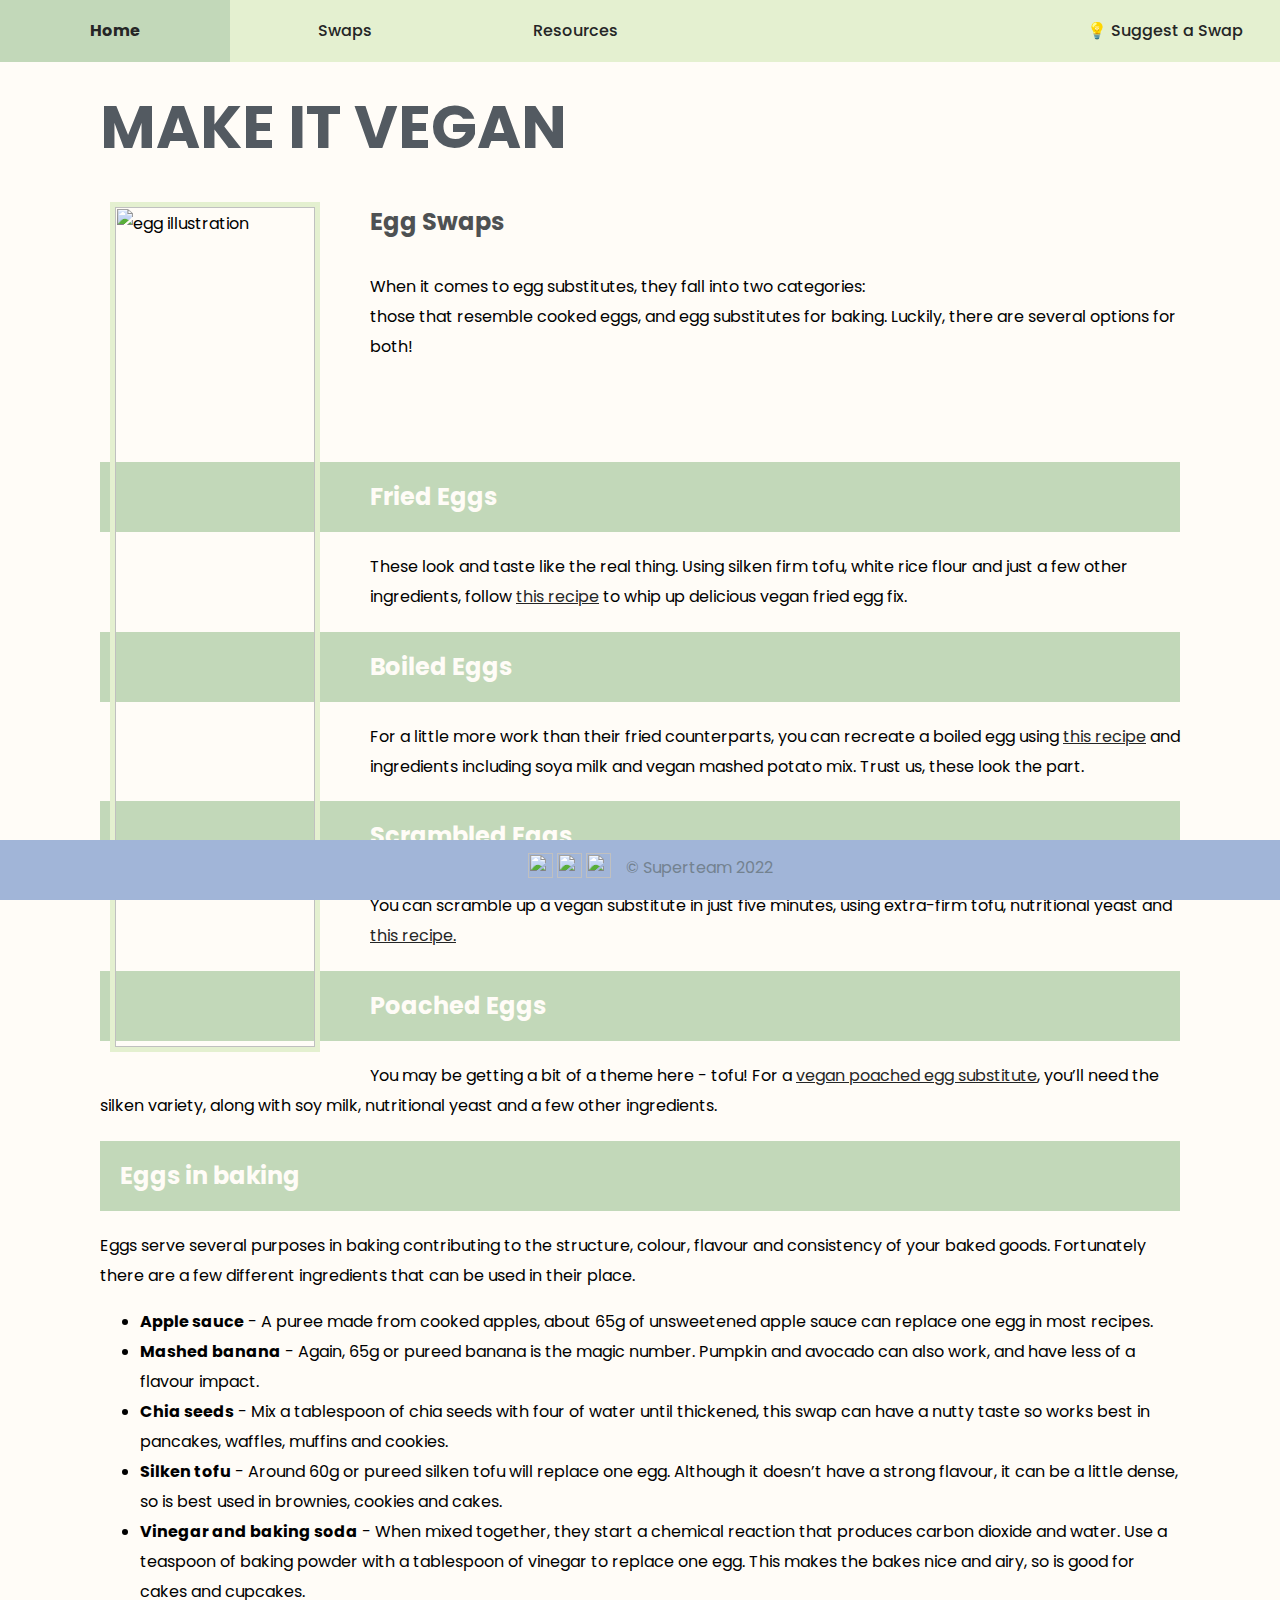
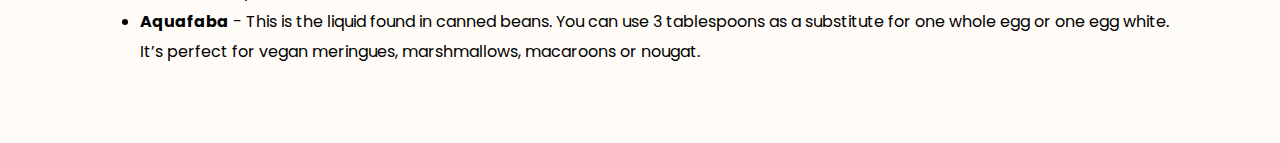
==== eggswap.html @ aec92303 "Add files via upload" ====
<link rel="stylesheet" href="app.css">
<!DOCTYPE html>
<html lang="en">

<head>
    <meta charset="UTF-8">
    <meta http-equiv="X-UA-Compatible" content="IE=edge">
    <meta name="viewport" content="width=device-width, initial-scale=1.0">
    <title>Egg Swap - Make It Vegan</title>
    <link rel="stylesheet" href="app.css">
    <link rel="preconnect" href="https://fonts.googleapis.com">
    <link rel="preconnect" href="https://fonts.gstatic.com" crossorigin>
    <link
        href="https://fonts.googleapis.com/css2?family=Poppins:ital,wght@0,300;0,400;0,500;0,600;0,700;1,300;1,400;1,500;1,600;1,700&display=swap"
        rel="stylesheet">
</head>

<body>

    <header>
        <nav class="topnav">
            <ul>
                <li><a href="index.html">Home</a></li>
                <li class="dropdown"><a href="javascript:void(0)" class="dropbtn">Swaps</a>
                    <div class="dropdown-content">
                        <a href="meatswap.html">Meat Swap</a>
                        <a href="fishswap.html">Fish Swap</a>
                        <a href="milkswap.html">Milk Swap</a>
                        <a href="eggswap.html">Egg Swap</a>
                    </div>
                </li>
                <li><a href="resources.html">Resources</a></li>
                <li id="suggestswap"><a href="suggestswap.html">&#128161; Suggest a Swap</a></li>
            </ul>
        </nav>
    </header>

    <main>
        <h1>MAKE IT VEGAN</h1>
        <div class="topcontainer">
            <div>
                <img src="./Images/eggs.jpg" alt="egg illustration">
                <span>
                    <h2>Egg Swaps</h2>
                </span>
                <p>When it comes to egg substitutes, they fall into two categories:<br>
                    those that resemble cooked eggs,
                    and egg substitutes for baking. Luckily, there are several options for both!
                </p>
            </div>
         </div>
        <div class="maincontentswap"></div>
        <h2 class="resources-h2">Fried Eggs</h2>
        <p>These look and taste like the real thing. Using silken firm tofu, white rice flour and just a few other ingredients, follow <a href="https://www.noracooks.com/fried-vegan-eggs/">this recipe</a> to whip up delicious vegan fried egg fix.
        </p>
        <h2 class="resources-h2">Boiled Eggs</h2>
        <p>For a little more work than their fried counterparts, you can recreate a boiled egg using <a href="https://www.mouthwateringvegan.com/2015/04/22/the-ultimate-genius-vegan-eggs/">this recipe</a> and ingredients including soya milk and vegan mashed potato mix. Trust us, these look the part.
        </p>
        <h2 class="resources-h2">Scrambled Eggs</h2>
        <p>You can scramble up a vegan substitute in just five minutes, using extra-firm tofu, nutritional yeast and <a href="https://www.mydarlingvegan.com/easy-vegan-scrambled-eggs/">this recipe.</a>
        </p>
        <h2 class="resources-h2">Poached Eggs</h2>
        <p>You may be getting a bit of a theme here - tofu! For a <a href="https://www.everyveganrecipe.com/recipe/poached-eggs.html">vegan poached egg substitute</a>, you’ll need the silken variety, along with soy milk, nutritional yeast and a few other ingredients.
        </p>
        <h2 class="resources-h2">Eggs in baking</h2>
        <p>Eggs serve several purposes in baking contributing to the structure, colour, flavour and consistency of your baked goods. Fortunately there are a few different ingredients that can be used in their place.
            <ul>
                <li><b>Apple sauce</b> - A puree made from cooked apples, about 65g of unsweetened apple sauce can replace one egg in most recipes.</li>
                <li><b>Mashed banana</b> - Again, 65g or pureed banana is the magic number. Pumpkin and avocado can also work, and have less of a flavour impact.
                <li><b>Chia seeds</b> - Mix a tablespoon of chia seeds with four of water until thickened, this swap can have a nutty taste so works best in pancakes, waffles, muffins and cookies.</li>
                <li><b>Silken tofu</b> - Around 60g or pureed silken tofu will replace one egg. Although it doesn’t have a strong flavour, it can be a little dense, so is best used in brownies, cookies and cakes.</li>
                <li><b>Vinegar and baking soda</b> - When mixed together, they start a chemical reaction that produces carbon dioxide and water. Use a teaspoon of baking powder with a tablespoon of vinegar to replace one egg. This makes the bakes nice and airy, so is good for cakes and cupcakes.</b></li>
              <li><b>Aquafaba</b> - This is the liquid found in canned beans. You can use 3 tablespoons as a substitute for one whole egg or one egg white. It’s perfect for vegan meringues, marshmallows, macaroons or nougat.</li>
            </ul>
        </p>
    </main>

    <footer>
        <div class="social-media">
            <a href="https://www.instagram.com"> <img src="images/instagram-logo-100-blue.png" alt="instagram"
                    height="25px" width="25px" onmouseover="this.src='images/instagram-logo-100.png'"
                    onmouseout="this.src='images/instagram-logo-100-blue.png'" height="25px" width="25px"></a>
            <a href="https://www.facebook.com"> <img src="images/Facebook-logo-100_blue.png" alt="facebook"
                    height="25px" width="25px" onmouseover="this.src='images/Facebook-logo-100.png'"
                    onmouseout="this.src='images/Facebook-logo-100_blue.png'" height="25px" width="25px"></a>
            <a href=mailto:contact@makeitvegan.com> <img src="images/envelope-icon-blue.png" alt="email" height="25px"
                    width="25px" onmouseover="this.src='images/envelope-icon.png'"
                    onmouseout="this.src='images/envelope-icon-blue.png'" height="25px" width="25px"></a>
        </div>
        <div class="copyright">© Superteam 2022</div>
    </footer>

</body>

</html>
---- app.css ----
body {
  font-family: 'Poppins', sans-serif;
  margin: 0;
  padding: 0 0 60px 0;
  background-color: #FFFCF7;
  line-height: 30px;
}

main {
  margin: 0 100px;
}

@media (max-width: 1260px) {
main {margin: 20px;}
}

/* NAV BAR */

.topnav ul {
list-style-type: none;
margin: 0;
padding: 0;
overflow: hidden;
background-color: #E4F0D0;
}

.topnav li {
float: left;
}

#suggestswap {
  float:right;
}

@media (max-width: 945px) {
  #suggestswap { float: none; }
  .topnav li { float: none; }
}

.topnav a {
display: block;
padding: 16px 30px;
text-decoration: none;
color: #252626;
font-weight: 500;
font-size: 16px;
min-width: 170px;
text-align: center;
}

li a:hover {
background-color: #C2D8B9;
font-weight: 700;
}

li a:active {
background-color: #C2D8B9;
}

.dropdown-content {
  display: none;
  position: absolute;
  background-color: #E4F0D0;
  min-width: 170px;
  box-shadow: 0px 8px 16px 0px rgba(0,0,0,0.2);
  z-index: 1;
}

.dropdown-content a {
  text-decoration: none;
  display: block;
  text-align: center;
  background-color: #FFFCF7;
}

.dropdown:hover .dropdown-content {
  display: block;
}

h1 {
  margin: 50px 0px;
  font-size: 60px;
  color: #535a61;
}

/* HOME PAGE */

#titlehome {
  margin: 100px 0px;
}

.containermain {
  display: flex;
}

.parahome {
  width: 50%;
  margin: 0px 50px;
  font-size: 16px;
}

.photohome {
  width: 50%;
  margin-top: 50px;
  padding: 20px;
}

.row1 {
  display: flex;
  flex-wrap:wrap;
  justify-content: center;
}

.row2 {
  display: flex;
  flex-wrap:wrap;
  justify-content: center;
}

@media (max-width: 945px) {
  .containermain {
    display: block;
  }
  .parahome {
    width: 100%;
    margin: 10px;
    text-align: center;
  }
  .photohome {
    width: 100%;
  }

}

.photohome img {
  max-width: 250px;
  width: 100%;
  height: auto;
  margin: 10px;
  border: 5px solid #E4F0D0;
}

@media (max-width: 1460px) {
  .photohome img {
    max-width: 200px;
  }
  .photohome {
    margin-top: 150px;
  }
}

@media (max-width: 1260px) {
  .photohome img {
    max-width: 150px;
  }
  h1 {
    font-size: 40px;
  }
  .parahome {
    font-size: 14px;
  }
  .photohome {
    margin-top: 120px;
  }
  #titlehome {
    margin: 50px 0px;
  }
}

@media (max-width: 945px) {
  .photohome {
    margin-top: 50px;
  }
}


.photohome img:hover {
  opacity: 0.3;
  transform: scale(1.1);
  transition: 1s;
}

.containerphoto {
  position: relative;
  display: inline-block;
}

.textphoto {
  position: absolute;
  z-index: 1;
  margin: 0 auto;
  left: 0;
  right: 0;
  top: 70%;
  text-align: center;
  width: 60%;
  display: none;
  color: #4e5153;
  text-decoration: none;
  font-size: 25px;
  font-weight: 600;
}

@media (max-width: 1460px) {
  .textphoto {
    font-size: 20px;
  }
}
@media (max-width: 1260px) {
  .textphoto {
    font-size: 15px;
  }
}


.photohome img:hover +.textphoto {
  display: block;
  transition: 2s;
}

.textphoto:hover {
  display: block;
  transition: 2s;
}

/* SWAP PAGES */

.topcontainer {
  display: block;
}
.topcontainer img {
  float: left;
  max-width: 200px;
  width: 100%;
  height: auto;
  margin: 10px;
  margin-right: 50px;
  border: 5px solid #E4F0D0;
}

.topcontainer p {
  margin-bottom: 80px;
}

.maincontentswap {
  display: inline-block;
  float: none;
}

h2 {
  color: #4e5153;
  padding: 15px 0 15px 0;
}

@media (max-width: 945px) {
  .topcontainer p {
    margin-bottom: 30px;
  }
}


/* FOOTER */

footer {
  position: fixed;
  background-color: #A1B5D8; height: 40px;
  left: 0;
  bottom: 0;
  width: 100%;
  padding: 10px;
  display: flex;
  justify-content: center;
  flex-wrap: wrap;
  align-content: center;
  }
  .social-media {
  transition: 0.5s all ease-in-out;
  }
  .social-media a:hover img {
  transform: scale(1.2);
  }
  .copyright {
  color: #738290;
  text-align: right;
  padding-left: 15px;
  }

/* RESOURCES PAGE */

.resources-body {
  background-color: #FFFCF7;
  padding-top: 0px;
  padding-bottom: 60px;
}
.resources-h1 {
  padding: 10px;
}
.resources-h2 {
  background-color: #C2D8B9;
  color: #FFFCF7;
  padding: 20px
}
.resources ul {
  list-style-type: none;
  color: #252626;
  margin: 0;
  padding: 20px;
  }
  .resources ul a:hover {
    background-color: #FFFCF7;
  }
    /* unvisited link */
a:link {
  color: #252626;
}
/* visited link */
a:visited {
  color:#252626;
}
/* mouse over link */
a:hover {
  text-decoration: bold;
}
/* selected link */
a:active {
  color: #738290;
}
/* SUGGEST A SWAP PAGE */
  .suggest-h1 {
    padding: 10px;
  }
  .suggest-body {
    background-color: #FFFCF7;
    padding-top: 0px;
    padding-bottom: 60px;
  }
  .suggest-para {
    background-color: #FFFCF7;
    padding: 20px;
  }
  .suggest-form {
    background-color: #FFFCF7;
    padding: 20px;
  }
  .comment-box {
    display: flex;
    justify-content: left;
    align-items: left;
    width: 100%;
    height: 100px;
    padding: 10px;
    background-color: white;
  }
  ::placeholder {
    color: #252626;
    font-family: 'Poppins', sans-serif;
  }
  .center {
    display: flex;
    justify-content: center;
    align-items: center;
    height: 100px;
  }
  .submit-button {
      background-color: #252626;
      border: none;
      color: #FFFCF7;
      padding: 10px 30px;
      text-align: center;
      text-decoration: none;
      display: inline-block;
      font-size: 16px;
      border-radius: 0px;
    }
    .submit-button {
      transition-duration: 0.5s;
    }
    .submit-button:hover {
      transform: scale(1.2);
    }

 /* unvisited link */
 a:link {
  color: #252626;
}
/* visited link */
a:visited {
  color:#252626;
}
/* mouse over link */
a:hover {
  text-decoration: bold;
}
/* selected link */
a:active {
  color: #738290;
}
/* suggest a swap styling below */
.suggest-h1 {
  padding: 10px;
}
.suggest-body {
  background-color: #FFFCF7;
  padding-top: 0px;
  padding-bottom: 60px;
}
.suggest-para {
  background-color: #FFFCF7;
  padding: 20px;
}
.suggest-form {
  background-color: #FFFCF7;
  padding: 20px;
}
.comment-box {
  display: flex;
  justify-content: left;
  align-items: left;
  width: 100%;
  height: 100px;
  padding: 10px;
  background-color: white;
}
.center {
  display: flex;
  justify-content: center;
  align-items: center;
  height: 100px;
}
.submit-button {
    background-color: #252626;
    border: none;
    color: #FFFCF7;
    padding: 10px 30px;
    text-align: center;
    text-decoration: none;
    display: inline-block;
    font-size: 16px;
    border-radius: 6px;
  }
  .submit-button {
    transition-duration: 0.5s;
  }
  .submit-button:hover {
    transform: scale(1.2);
  }
---- app.css ----
body {
  font-family: 'Poppins', sans-serif;
  margin: 0;
  padding: 0 0 60px 0;
  background-color: #FFFCF7;
  line-height: 30px;
}

main {
  margin: 0 100px;
}

@media (max-width: 1260px) {
main {margin: 20px;}
}

/* NAV BAR */

.topnav ul {
list-style-type: none;
margin: 0;
padding: 0;
overflow: hidden;
background-color: #E4F0D0;
}

.topnav li {
float: left;
}

#suggestswap {
  float:right;
}

@media (max-width: 945px) {
  #suggestswap { float: none; }
  .topnav li { float: none; }
}

.topnav a {
display: block;
padding: 16px 30px;
text-decoration: none;
color: #252626;
font-weight: 500;
font-size: 16px;
min-width: 170px;
text-align: center;
}

li a:hover {
background-color: #C2D8B9;
font-weight: 700;
}

li a:active {
background-color: #C2D8B9;
}

.dropdown-content {
  display: none;
  position: absolute;
  background-color: #E4F0D0;
  min-width: 170px;
  box-shadow: 0px 8px 16px 0px rgba(0,0,0,0.2);
  z-index: 1;
}

.dropdown-content a {
  text-decoration: none;
  display: block;
  text-align: center;
  background-color: #FFFCF7;
}

.dropdown:hover .dropdown-content {
  display: block;
}

h1 {
  margin: 50px 0px;
  font-size: 60px;
  color: #535a61;
}

/* HOME PAGE */

#titlehome {
  margin: 100px 0px;
}

.containermain {
  display: flex;
}

.parahome {
  width: 50%;
  margin: 0px 50px;
  font-size: 16px;
}

.photohome {
  width: 50%;
  margin-top: 50px;
  padding: 20px;
}

.row1 {
  display: flex;
  flex-wrap:wrap;
  justify-content: center;
}

.row2 {
  display: flex;
  flex-wrap:wrap;
  justify-content: center;
}

@media (max-width: 945px) {
  .containermain {
    display: block;
  }
  .parahome {
    width: 100%;
    margin: 10px;
    text-align: center;
  }
  .photohome {
    width: 100%;
  }

}

.photohome img {
  max-width: 250px;
  width: 100%;
  height: auto;
  margin: 10px;
  border: 5px solid #E4F0D0;
}

@media (max-width: 1460px) {
  .photohome img {
    max-width: 200px;
  }
  .photohome {
    margin-top: 150px;
  }
}

@media (max-width: 1260px) {
  .photohome img {
    max-width: 150px;
  }
  h1 {
    font-size: 40px;
  }
  .parahome {
    font-size: 14px;
  }
  .photohome {
    margin-top: 120px;
  }
  #titlehome {
    margin: 50px 0px;
  }
}

@media (max-width: 945px) {
  .photohome {
    margin-top: 50px;
  }
}


.photohome img:hover {
  opacity: 0.3;
  transform: scale(1.1);
  transition: 1s;
}

.containerphoto {
  position: relative;
  display: inline-block;
}

.textphoto {
  position: absolute;
  z-index: 1;
  margin: 0 auto;
  left: 0;
  right: 0;
  top: 70%;
  text-align: center;
  width: 60%;
  display: none;
  color: #4e5153;
  text-decoration: none;
  font-size: 25px;
  font-weight: 600;
}

@media (max-width: 1460px) {
  .textphoto {
    font-size: 20px;
  }
}
@media (max-width: 1260px) {
  .textphoto {
    font-size: 15px;
  }
}


.photohome img:hover +.textphoto {
  display: block;
  transition: 2s;
}

.textphoto:hover {
  display: block;
  transition: 2s;
}

/* SWAP PAGES */

.topcontainer {
  display: block;
}
.topcontainer img {
  float: left;
  max-width: 200px;
  width: 100%;
  height: auto;
  margin: 10px;
  margin-right: 50px;
  border: 5px solid #E4F0D0;
}

.topcontainer p {
  margin-bottom: 80px;
}

.maincontentswap {
  display: inline-block;
  float: none;
}

h2 {
  color: #4e5153;
  padding: 15px 0 15px 0;
}

@media (max-width: 945px) {
  .topcontainer p {
    margin-bottom: 30px;
  }
}


/* FOOTER */

footer {
  position: fixed;
  background-color: #A1B5D8; height: 40px;
  left: 0;
  bottom: 0;
  width: 100%;
  padding: 10px;
  display: flex;
  justify-content: center;
  flex-wrap: wrap;
  align-content: center;
  }
  .social-media {
  transition: 0.5s all ease-in-out;
  }
  .social-media a:hover img {
  transform: scale(1.2);
  }
  .copyright {
  color: #738290;
  text-align: right;
  padding-left: 15px;
  }

/* RESOURCES PAGE */

.resources-body {
  background-color: #FFFCF7;
  padding-top: 0px;
  padding-bottom: 60px;
}
.resources-h1 {
  padding: 10px;
}
.resources-h2 {
  background-color: #C2D8B9;
  color: #FFFCF7;
  padding: 20px
}
.resources ul {
  list-style-type: none;
  color: #252626;
  margin: 0;
  padding: 20px;
  }
  .resources ul a:hover {
    background-color: #FFFCF7;
  }
    /* unvisited link */
a:link {
  color: #252626;
}
/* visited link */
a:visited {
  color:#252626;
}
/* mouse over link */
a:hover {
  text-decoration: bold;
}
/* selected link */
a:active {
  color: #738290;
}
/* SUGGEST A SWAP PAGE */
  .suggest-h1 {
    padding: 10px;
  }
  .suggest-body {
    background-color: #FFFCF7;
    padding-top: 0px;
    padding-bottom: 60px;
  }
  .suggest-para {
    background-color: #FFFCF7;
    padding: 20px;
  }
  .suggest-form {
    background-color: #FFFCF7;
    padding: 20px;
  }
  .comment-box {
    display: flex;
    justify-content: left;
    align-items: left;
    width: 100%;
    height: 100px;
    padding: 10px;
    background-color: white;
  }
  ::placeholder {
    color: #252626;
    font-family: 'Poppins', sans-serif;
  }
  .center {
    display: flex;
    justify-content: center;
    align-items: center;
    height: 100px;
  }
  .submit-button {
      background-color: #252626;
      border: none;
      color: #FFFCF7;
      padding: 10px 30px;
      text-align: center;
      text-decoration: none;
      display: inline-block;
      font-size: 16px;
      border-radius: 0px;
    }
    .submit-button {
      transition-duration: 0.5s;
    }
    .submit-button:hover {
      transform: scale(1.2);
    }

 /* unvisited link */
 a:link {
  color: #252626;
}
/* visited link */
a:visited {
  color:#252626;
}
/* mouse over link */
a:hover {
  text-decoration: bold;
}
/* selected link */
a:active {
  color: #738290;
}
/* suggest a swap styling below */
.suggest-h1 {
  padding: 10px;
}
.suggest-body {
  background-color: #FFFCF7;
  padding-top: 0px;
  padding-bottom: 60px;
}
.suggest-para {
  background-color: #FFFCF7;
  padding: 20px;
}
.suggest-form {
  background-color: #FFFCF7;
  padding: 20px;
}
.comment-box {
  display: flex;
  justify-content: left;
  align-items: left;
  width: 100%;
  height: 100px;
  padding: 10px;
  background-color: white;
}
.center {
  display: flex;
  justify-content: center;
  align-items: center;
  height: 100px;
}
.submit-button {
    background-color: #252626;
    border: none;
    color: #FFFCF7;
    padding: 10px 30px;
    text-align: center;
    text-decoration: none;
    display: inline-block;
    font-size: 16px;
    border-radius: 6px;
  }
  .submit-button {
    transition-duration: 0.5s;
  }
  .submit-button:hover {
    transform: scale(1.2);
  }
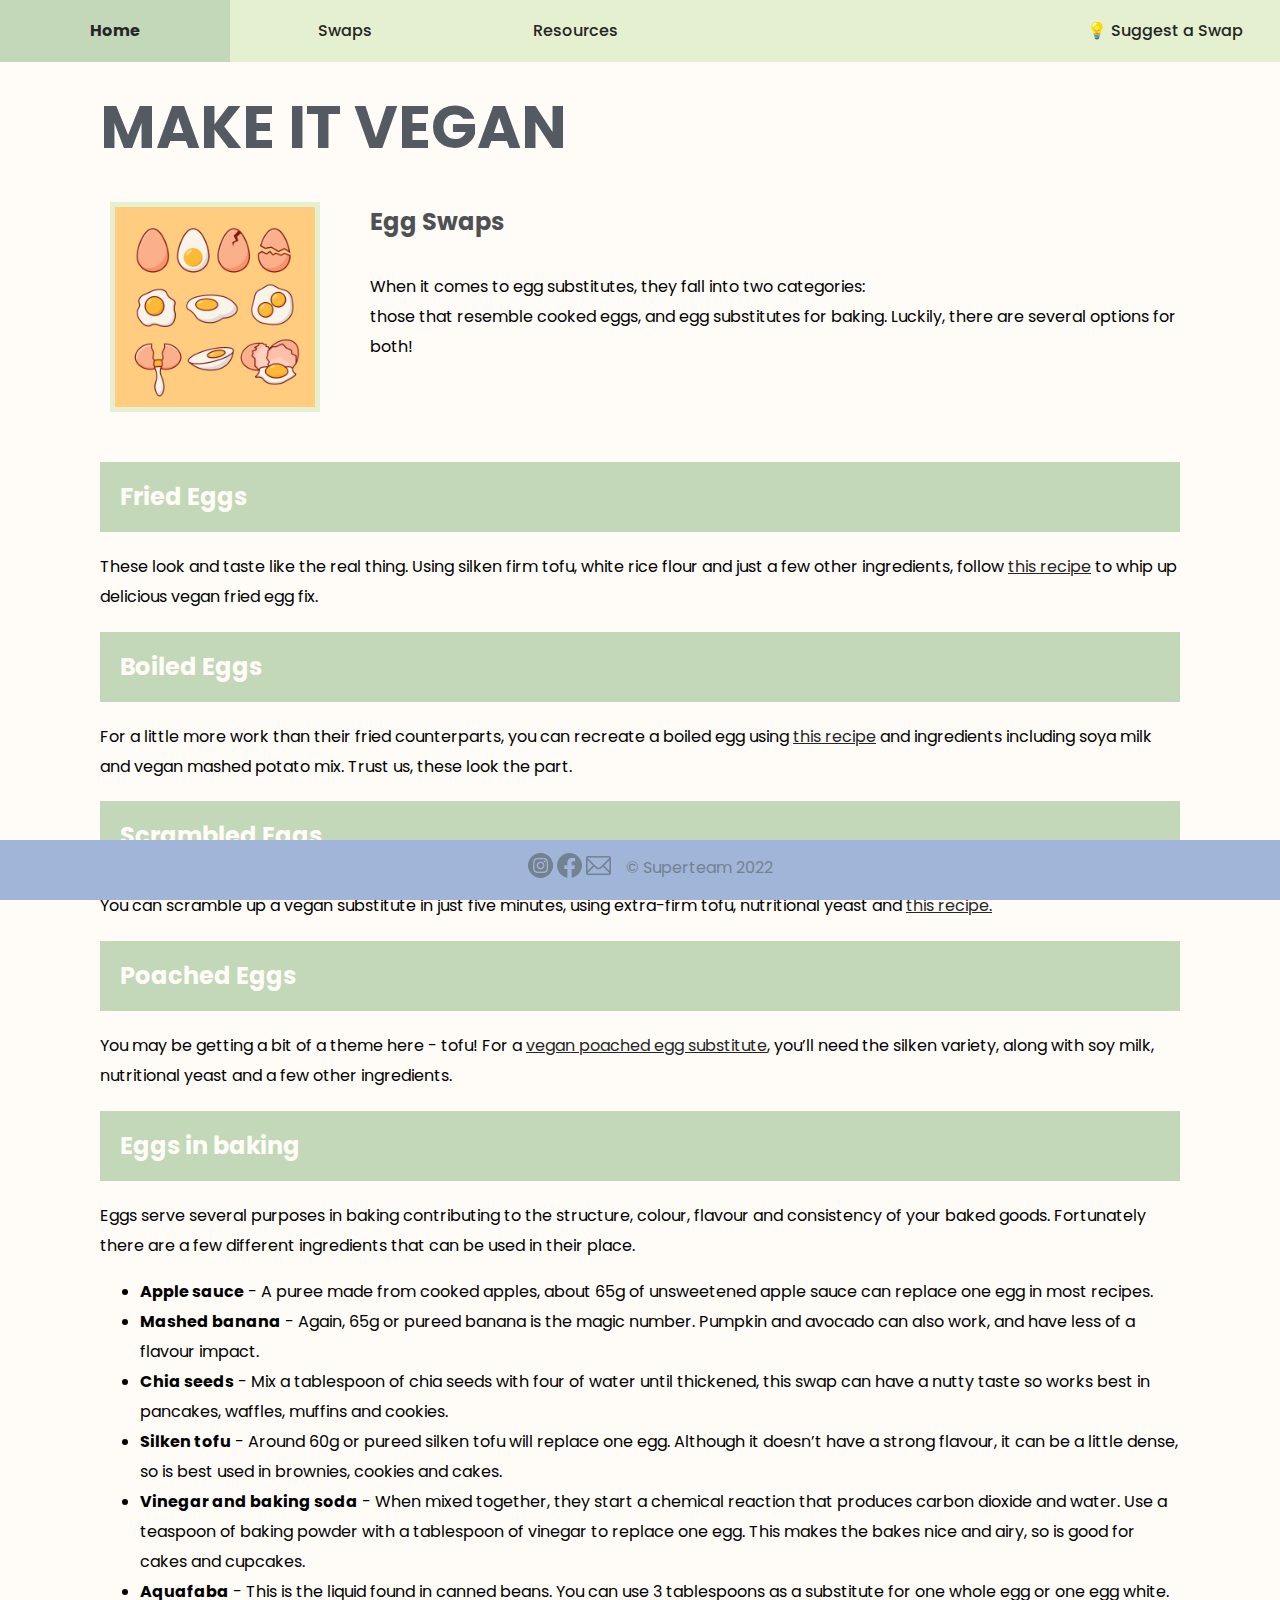
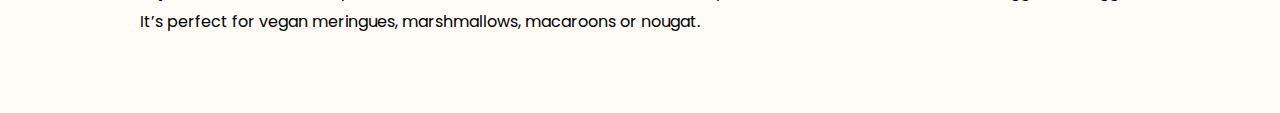
==== commit 35ac222e: "Update eggswap.html" ====
--- a/eggswap.html
+++ b/eggswap.html
@@ -77,19 +77,16 @@
 
     <footer>
         <div class="social-media">
-            <a href="https://www.instagram.com"> <img src="images/instagram-logo-100-blue.png" alt="instagram"
-                    height="25px" width="25px" onmouseover="this.src='images/instagram-logo-100.png'"
-                    onmouseout="this.src='images/instagram-logo-100-blue.png'" height="25px" width="25px"></a>
-            <a href="https://www.facebook.com"> <img src="images/Facebook-logo-100_blue.png" alt="facebook"
-                    height="25px" width="25px" onmouseover="this.src='images/Facebook-logo-100.png'"
-                    onmouseout="this.src='images/Facebook-logo-100_blue.png'" height="25px" width="25px"></a>
-            <a href=mailto:contact@makeitvegan.com> <img src="images/envelope-icon-blue.png" alt="email" height="25px"
-                    width="25px" onmouseover="this.src='images/envelope-icon.png'"
-                    onmouseout="this.src='images/envelope-icon-blue.png'" height="25px" width="25px"></a>
+            <a href="https://www.instagram.com"> <img src="./Images/instagram-logo-100-blue.png" alt="instagram" height="25px" width="25px"
+                onmouseover="this.src='./Images/instagram-logo-100.png'" onmouseout="this.src='./Images/instagram-logo-100-blue.png'" height="25px" width="25px"></a>
+            <a href="https://www.facebook.com"> <img src="./Images/Facebook-logo-100_blue.png" alt="facebook" height="25px" width="25px"
+                onmouseover="this.src='./Images/Facebook-logo-100.png'" onmouseout="this.src='./Images/Facebook-logo-100_blue.png'" height="25px" width="25px"></a>
+            <a href=mailto:contact@makeitvegan.com> <img src="./Images/envelope-icon-blue.png" alt="email" height="25px" width="25px"
+                onmouseover="this.src='./Images/envelope-icon.png'" onmouseout="this.src='./Images/envelope-icon-blue.png'" height="25px" width="25px"></a>
         </div>
         <div class="copyright">© Superteam 2022</div>
-    </footer>
+      </footer>
 
 </body>
 
-</html>+</html>
